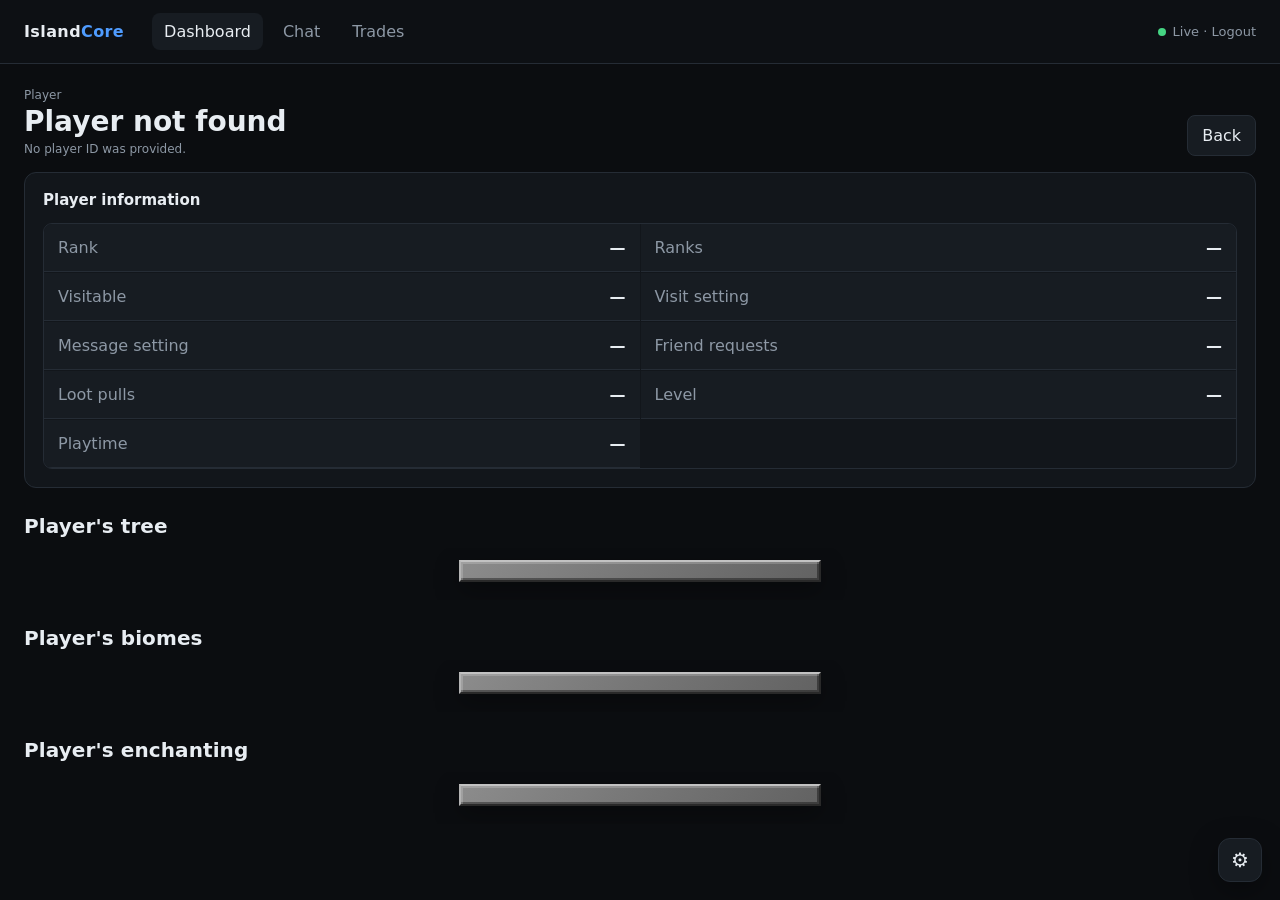
==== player.html @ ee5e6c2d "Add files via upload" ====
<!doctype html>
<html>
<head>
<meta charset="utf-8">
<meta name="viewport" content="width=device-width,initial-scale=1">
<title>IslandCore • Player</title>
<link rel="stylesheet" href="style.css">
<script src="config.js"></script>
<script src="app.js"></script>
</head>
<body>
<header class="top">
  <div class="logo">Island<span>Core</span></div>
  <nav><a class="active" href="index.html">Dashboard</a><a href="chat.html">Chat</a><a href="trades.html">Trades</a></nav>
  <div class="right"><span class="dot"></span>Live · <a href="#" data-logout>Logout</a></div>
</header>

<main class="wrap player-tree-page">
  <div class="player-page-head">
    <div>
      <div class="muted small">Player</div>
      <h1 id="playerName">Loading…</h1>
      <div class="muted small" id="playerUuid">—</div>
    </div>
    <a class="btn" href="index.html">Back</a>
  </div>

  <section class="card">
    <h2>Player information</h2>
    <div class="player-info-grid">
      <div class="info-row"><span class="muted">Rank</span><b id="rank">—</b></div>
      <div class="info-row"><span class="muted">Ranks</span><b id="ranks">—</b></div>
      <div class="info-row"><span class="muted">Visitable</span><b id="visitable">—</b></div>
      <div class="info-row"><span class="muted">Visit setting</span><b id="visitSetting">—</b></div>
      <div class="info-row"><span class="muted">Message setting</span><b id="msgSetting">—</b></div>
      <div class="info-row"><span class="muted">Friend requests</span><b id="friendRequestSetting">—</b></div>
      <div class="info-row"><span class="muted">Loot pulls</span><b id="lootPulls">—</b></div>
      <div class="info-row"><span class="muted">Level</span><b id="level">—</b></div>
      <div class="info-row"><span class="muted">Playtime</span><b id="playtime">—</b></div>
    </div>
  </section>

  <section class="player-tree-section">
    <div class="player-tree-subtitle" id="treeTitle">Player's tree</div>
    <div class="mc-gui-wrap">
      <div class="mc-gui" id="mainTreeGui" aria-label="Progression Tree"></div>
    </div>
  </section>

  <section class="player-tree-section">
    <div class="player-tree-subtitle" id="biomeTitle">Player's biomes</div>
    <div class="mc-gui-wrap">
      <div class="mc-gui" id="biomeGui" aria-label="Biomes"></div>
    </div>
  </section>

  <section class="player-tree-section">
    <div class="player-tree-subtitle" id="enchantTitle">Player's enchanting</div>
    <div class="mc-gui-wrap">
      <div class="mc-gui" id="enchantGui" aria-label="Enchanting"></div>
    </div>
  </section>
</main>

<div id="mcTooltip" class="mc-tooltip" role="tooltip" aria-hidden="true"></div>

<script>
const $=id=>document.getElementById(id);
let player=null;
let treeData=null;

const MC_COLORS={
  '0':'#000000','1':'#0000aa','2':'#00aa00','3':'#00aaaa','4':'#aa0000','5':'#aa00aa','6':'#ffaa00','7':'#aaaaaa',
  '8':'#555555','9':'#5555ff','a':'#55ff55','b':'#55ffff','c':'#ff5555','d':'#ff55ff','e':'#ffff55','f':'#ffffff'
};
const CUSTOM_COLORS={
  'BRONZE':'#CD7F32','SILVER':'#C0C0C0','GOLD':'#FFD700'
};

function esc(s){return String(s).replace(/[&<>"']/g,m=>({'&':'&amp;','<':'&lt;','>':'&gt;','"':'&quot;',"'":'&#39;'}[m]))}
function prettyMaterial(material){
  return String(material||'UNKNOWN').toLowerCase().split('_').map(x=>x.charAt(0).toUpperCase()+x.slice(1)).join(' ');
}
function materialUrl(material){
  return 'https://mcasset.cloud/1.21.1/assets/minecraft/textures/item/'+String(material||'bedrock').toLowerCase()+'.png';
}
function mcText(raw){
  let s=String(raw??'');
  let out='';
  let color='#ffffff';
  let bold=false,italic=false,underline=false,strike=false,obfuscated=false;
  let i=0;
  while(i<s.length){
    if(s[i]==='§' && i+1<s.length){
      const c=s[++i].toLowerCase();
      if(c==='x' && i+12<s.length){
        const hex=s.slice(i+1,i+13).split('§').join('');
        if(/^[0-9a-f]{6}$/i.test(hex)){ color='#'+hex; i+=12; continue; }
      }
      if(MC_COLORS[c]) color=MC_COLORS[c];
      else if(c==='l') bold=true;
      else if(c==='o') italic=true;
      else if(c==='n') underline=true;
      else if(c==='m') strike=true;
      else if(c==='k') obfuscated=true;
      else if(c==='r'){color='#ffffff';bold=false;italic=false;underline=false;strike=false;obfuscated=false;}
      i++; continue;
    }
    let ch=s[i++];
    if(obfuscated && ch!==' ') ch='█';
    const styles=[`color:${color}`];
    if(bold) styles.push('font-weight:700');
    if(italic) styles.push('font-style:italic');
    if(underline) styles.push('text-decoration:underline');
    if(strike) styles.push('text-decoration:line-through');
    out+='<span style="'+styles.join(';')+'">'+esc(ch)+'</span>';
  }
  return out;
}

function formatPlaytime(seconds){
  seconds=Math.max(0,Number(seconds)||0);
  const days=Math.floor(seconds/86400); seconds%=86400;
  const hours=Math.floor(seconds/3600); seconds%=3600;
  const minutes=Math.floor(seconds/60); seconds%=60;
  const parts=[];
  if(days) parts.push(days+'d');
  if(hours) parts.push(hours+'h');
  if(minutes) parts.push(minutes+'m');
  if(seconds || !parts.length) parts.push(seconds+'s');
  return parts.join(' ');
}

function createSlot(slotIndex, content, extraClass=''){
  const el=document.createElement('div');
  el.className='mc-slot '+extraClass;
  el.dataset.slot=slotIndex;
  if(content) el.innerHTML=content;
  return el;
}
function fillerSlot(i){
  return createSlot(i,'','mc-filler');
}
function itemHtml(material, amount=0, glint=false){
  return `<div class="mc-item ${glint?'mc-glint':''}"><img src="${materialUrl(material)}" alt="${esc(prettyMaterial(material))}" loading="lazy" onerror="this.src='${materialUrl('bedrock')}'">${amount>1?`<span class="mc-stack">${amount}</span>`:''}</div>`;
}
function stripMcColors(s){return String(s||'').replace(/§x(?:§[0-9a-fA-F]){6}/g,'').replace(/§[0-9a-fk-or]/gi,'');}

function tooltipForNode(node){
  const lines=[];
  node.description.forEach(x=>lines.push({html:mcText(x),class:''}));
  lines.push({html:'',class:'gap'});
  if(node.active){
    lines.push({html:'<span class="mc-green-bold">ACTIVE</span>',class:''});
    if(player) lines.push({html:`<span class="mc-gray">Your level: </span><span class="mc-green">${Number(player.level||1).toLocaleString()}</span>`,class:''});
    lines.push({html:'<span class="mc-purple">Right-click to view drops</span>',class:''});
  }else if(node.unlocked){
    lines.push({html:'<span class="mc-yellow">Click to select</span>',class:''});
    lines.push({html:'<span class="mc-purple">Right-click to view drops</span>',class:''});
  }else{
    if(node.requirements?.length){
      lines.push({html:'<span class="mc-red-bold">REQUIRES:</span>',class:''});
      node.requirements.forEach(req=>{
        const label=findNodeName(req);
        lines.push({html:`<span class="mc-gray">• </span><span class="mc-red">${esc(label)}</span>`,class:''});
      });
      lines.push({html:'',class:'gap'});
    }
    lines.push({html:'<span class="mc-red-bold">LOCKED</span>',class:''});
    if(node.tokenCost>0) lines.push({html:`<span class="mc-gray">Tokens: </span><span class="mc-gold">${Number(node.tokenCost).toLocaleString()}</span>`,class:''});
    (node.itemCosts||[]).forEach(c=>lines.push({html:`<span class="mc-gray">• </span><span class="mc-white">${c.amount}x ${esc(prettyMaterial(c.material))}</span>`,class:''}));
    lines.push({html:node.requirements?.length?' <span class="mc-gray">Unlock prerequisites first</span>':'<span class="mc-yellow">Click to unlock</span>',class:''});
  }
  return {title:node.unlocked||node.active?node.displayName:'§7§l'+stripMcColors(node.displayName),lines};
}
function tooltipForBiome(node){
  const lines=[
    {html:`<span class="mc-gray">${esc(node.biomeType==='NETHER'?'Nether':'Forest')} biome</span>`,class:''},
    {html:'<span class="mc-gray">Wood/building family changes with selection.</span>',class:''},
    {html:'',class:'gap'}
  ];
  if(node.active) lines.push({html:'<span class="mc-green-bold">SELECTED</span>',class:''});
  else if(node.unlocked) lines.push({html:'<span class="mc-yellow">Click to select</span>',class:''});
  else{
    if(node.requirements?.length){
      lines.push({html:'<span class="mc-red-bold">REQUIRES:</span>',class:''});
      node.requirements.forEach(req=>lines.push({html:`<span class="mc-gray">• </span><span class="mc-red">${esc(findBiomeName(req))}</span>`,class:''}));
      lines.push({html:'',class:'gap'});
    }
    lines.push({html:'<span class="mc-red-bold">LOCKED</span>',class:''});
    if(node.tokenCost>0) lines.push({html:`<span class="mc-gray">Tokens: </span><span class="mc-gold">${Number(node.tokenCost).toLocaleString()}</span>`,class:''});
    (node.itemCosts||[]).forEach(c=>lines.push({html:`<span class="mc-gray">• </span><span class="mc-white">${c.amount}x ${esc(prettyMaterial(c.material))}</span>`,class:''}));
    lines.push({html:node.requirements?.length?'<span class="mc-gray">Unlock prerequisites first</span>':'<span class="mc-yellow">Click to unlock</span>',class:''});
  }
  return {title:node.active?'§a§l'+stripMcColors(node.displayName):node.unlocked?node.displayName:'§7§l'+stripMcColors(node.displayName),lines};
}
function findNodeName(id){
  const n=[...(treeData?.mainNodes||[]),...(treeData?.enchantingNodes||[])].find(x=>x.id===id);
  return n ? stripNodeName(n.displayName) : id;
}
function findBiomeName(id){
  const n=(treeData?.biomeNodes||[]).find(x=>x.id===id);
  return n ? stripNodeName(n.displayName) : id;
}
function stripNodeName(s){return String(s||'').replace(/^\s*§[0-9a-fk-or]\[[^\]]*\]\s*/i,'').replace(/^\s*\[[^\]]*\]\s*/,'').replace(/§[0-9a-fk-or]/gi,'').trim();}

function attachTooltip(slot, data){
  slot.addEventListener('mouseenter',()=>showTooltip(slot,data));
  slot.addEventListener('mousemove',positionTooltip);
  slot.addEventListener('mouseleave',hideTooltip);
}
function showTooltip(slot,data){
  const tip=$('mcTooltip');
  tip.innerHTML='<div class="mc-tooltip-title">'+mcText(data.title)+'</div>'+data.lines.map(x=>x.class==='gap'?'<div class="mc-tooltip-gap"></div>':'<div class="mc-tooltip-line">'+x.html+'</div>').join('');
  tip.classList.add('visible'); tip.setAttribute('aria-hidden','false');
  positionTooltip({clientX:slot.getBoundingClientRect().right+10,clientY:slot.getBoundingClientRect().top});
}
function positionTooltip(e){
  const tip=$('mcTooltip');
  if(!tip.classList.contains('visible'))return;
  const pad=12, rect=tip.getBoundingClientRect();
  let x=e.clientX+14,y=e.clientY+12;
  if(x+rect.width>window.innerWidth-pad)x=e.clientX-rect.width-14;
  if(y+rect.height>window.innerHeight-pad)y=window.innerHeight-rect.height-pad;
  if(y<pad)y=pad;
  tip.style.left=x+'px';tip.style.top=y+'px';
}
function hideTooltip(){const tip=$('mcTooltip');tip.classList.remove('visible');tip.setAttribute('aria-hidden','true')}

function setSlot(slots,index,html,tooltip,active=false,locked=false){
  const slot=createSlot(index,html,(active?'mc-active ':'')+(locked?'mc-locked ':''));
  slots[index]=slot;
  if(tooltip)attachTooltip(slot,tooltip);
}

function tokenItem(){
  return {title:'§6§lTree Tokens',lines:[
    {html:`<span class="mc-gray">Balance: </span><span class="mc-gold">${Number(treeData.tokens).toLocaleString()}</span>`,class:''},
    {html:'<span class="mc-gray">Used to unlock skill tree nodes.</span>',class:''}
  ]};
}

function renderChest(containerId,type){
  const container=$(containerId); container.innerHTML='';
  const slots=new Array(type==='enchanting'?27:54);
  for(let i=0;i<slots.length;i++)slots[i]=fillerSlot(i);

  if(type==='main'){
    setSlot(slots,0,itemHtml('CRAFTING_TABLE'),{title:'§fBack',lines:[{html:'<span class="mc-gray">Close the skill tree</span>',class:''}]});
    setSlot(slots,4,itemHtml('SUNFLOWER'),tokenItem());
    const biomeUnlocked=treeData.unlockedNodes.includes('biome');
    const biome={title:biomeUnlocked?'§aBiome':'§c§lBiome Locked',lines:[{html:biomeUnlocked?'<span class="mc-gray">Open the biome tab</span>':'<span class="mc-gray">Unlock the </span><span class="mc-yellow">Biome</span><span class="mc-gray"> category first.</span>',class:''}]};
    setSlot(slots,8,itemHtml(biomeUnlocked?'OAK_SAPLING':'BEDROCK'),biome,false,!biomeUnlocked);
    setSlot(slots,50,itemHtml('ENCHANTING_TABLE'),{title:'§dEnchanting',lines:[{html:'<span class="mc-gray">Open enchanting and brewing</span>',class:''}]});
    (treeData.mainNodes||[]).forEach(n=>{
      const material=n.unlocked?n.material:'BEDROCK';
      const tt=tooltipForNode(n);
      setSlot(slots,n.slot,itemHtml(material,0,n.active),tt,n.active,!n.unlocked);
    });
  }else if(type==='biome'){
    setSlot(slots,0,itemHtml('CHEST'),{title:'§fBack',lines:[{html:'<span class="mc-gray">Return to the Progression Tree</span>',class:''}]});
    setSlot(slots,4,itemHtml('SUNFLOWER'),tokenItem());
    setSlot(slots,8,itemHtml('OAK_SAPLING',0,true),{title:'§a§lBiome',lines:[{html:'<span class="mc-gray">Currently viewing biomes</span>',class:''}]},true);
    (treeData.biomeNodes||[]).forEach(n=>{
      setSlot(slots,n.slot,itemHtml(n.unlocked?n.material:'BEDROCK',0,n.active),tooltipForBiome(n),n.active,!n.unlocked);
    });
  }else{
    setSlot(slots,0,itemHtml('ENCHANTING_TABLE',0,true),{title:'§d§lEnchanting',lines:[{html:'<span class="mc-gray">Currently viewing enchanting & brewing</span>',class:''}]},true);
    setSlot(slots,4,itemHtml('SUNFLOWER'),tokenItem());
    setSlot(slots,9,itemHtml('CHEST'),{title:'§fBack',lines:[{html:'<span class="mc-gray">Return to the Progression Tree</span>',class:''}]});
    (treeData.enchantingNodes||[]).forEach(n=>{
      setSlot(slots,n.slot,itemHtml(n.unlocked?n.material:'BEDROCK',0,n.active),tooltipForNode(n),n.active,!n.unlocked);
    });
  }
  slots.forEach(s=>container.appendChild(s));
}

async function loadPlayer(){
  const uuid=new URLSearchParams(location.search).get('uuid');
  if(!uuid){$('playerName').textContent='Player not found';$('playerUuid').textContent='No player ID was provided.';return;}
  try{
    const r=await DashboardAPI.request('/api/players/'+encodeURIComponent(uuid));
    if(!r.ok){$('playerName').textContent='Player not found';$('playerUuid').textContent=uuid;return;}
    player=await r.json();
    $('playerName').textContent=player.name;
    $('playerUuid').textContent=player.uuid;
    $('treeTitle').textContent=player.name+"'s tree";
    $('biomeTitle').textContent=player.name+"'s biomes";
    $('enchantTitle').textContent=player.name+"'s enchanting";
    $('rank').textContent=player.rank;
    $('ranks').textContent=player.ranks.length?player.ranks.join(', '):'None';
    $('visitable').textContent=player.visitable?'Yes':'No';
    $('visitSetting').textContent=player.visitSetting;
    $('msgSetting').textContent=player.msgSetting;
    $('friendRequestSetting').textContent=player.friendRequestSetting;
    $('lootPulls').textContent=Number(player.lootPulls||0).toLocaleString();
    $('level').textContent=Number(player.level||1).toLocaleString();
    $('playtime').textContent=formatPlaytime(player.playtimeSeconds);

    const tr=await DashboardAPI.request('/api/players/'+encodeURIComponent(uuid)+'/skilltree');
    if(!tr.ok)throw new Error('Unable to load skill tree');
    treeData=await tr.json();
    renderChest('mainTreeGui','main');
    renderChest('biomeGui','biome');
    renderChest('enchantGui','enchanting');
  }catch(e){
    console.error(e);
    $('playerName').textContent='Unable to load player';
    $('playerUuid').textContent='The dashboard API could not be reached.';
  }
}
loadPlayer();
</script>
</body>
</html>
---- style.css ----
:root{
  --bg:#0b0d10;--panel:#12161b;--panel2:#171c22;--border:#252c35;
  --text:#e8edf2;--muted:#8d98a5;--accent:#4f9cff;--good:#45d483;--warn:#f2c94c;--bad:#ff5d73;
}
*{box-sizing:border-box}body{margin:0;background:var(--bg);color:var(--text);font-family:Inter,system-ui,-apple-system,Segoe UI,sans-serif}
a{color:inherit;text-decoration:none}.top{height:64px;border-bottom:1px solid var(--border);display:flex;align-items:center;padding:0 24px;gap:28px;background:#0d1014;position:sticky;top:0;z-index:5}
.logo{font-weight:800;letter-spacing:.4px}.logo span{color:var(--accent)}nav{display:flex;gap:8px}nav a{padding:9px 12px;border-radius:8px;color:var(--muted)}nav a.active,nav a:hover{background:var(--panel2);color:var(--text)}
.right{margin-left:auto;color:var(--muted);font-size:13px}.wrap{max-width:1500px;margin:auto;padding:24px}
.grid{display:grid;grid-template-columns:repeat(2,minmax(0,1fr));gap:16px}.card{background:var(--panel);border:1px solid var(--border);border-radius:12px;padding:18px;min-width:0}
.card h2{font-size:15px;margin:0 0 14px}.metric{font-size:30px;font-weight:800}.muted{color:var(--muted)}.small{font-size:12px}
.bar{height:8px;background:#242a31;border-radius:99px;overflow:hidden}.bar>i{display:block;height:100%;background:var(--accent);border-radius:99px;transition:width .25s ease}
.players{display:flex;flex-wrap:wrap;gap:8px}.players-scroll{max-height:154px;overflow-y:auto;padding-right:6px;align-content:flex-start}.pill{background:var(--panel2);border:1px solid var(--border);padding:7px 10px;border-radius:999px;font-size:13px}
.worlds-scroll{max-height:250px;overflow:auto;border:1px solid var(--border);border-radius:9px}
.trades-scroll{max-height:600px;overflow:auto;border:1px solid var(--border);border-radius:9px}
.trades-scroll tr:last-child td{border-bottom:0}
.items-given{display:flex;flex-wrap:wrap;gap:6px}
.item-pill{background:var(--panel2);border:1px solid var(--border);border-radius:999px;padding:3px 9px;font-size:12px;white-space:nowrap}
.sort-btn{display:flex;align-items:center;gap:6px}
.sort-arrow{display:inline-block;transition:transform .15s ease}
.sort-arrow.asc{transform:rotate(180deg)}table{width:100%;border-collapse:collapse;font-size:13px}th,td{text-align:left;padding:10px 8px;border-bottom:1px solid var(--border);vertical-align:top}th{color:var(--muted);font-weight:600;position:sticky;top:0;background:var(--panel2);z-index:1}.worlds-scroll tr:last-child td{border-bottom:0}
pre,.terminal{margin:0;background:#080a0d;border:1px solid var(--border);border-radius:9px;padding:12px;white-space:pre-wrap;overflow:auto;color:#cbd5df;font:12px/1.55 ui-monospace,SFMono-Regular,Consolas,monospace}
.console{height:500px}.chat{height:600px}.inputrow{display:flex;gap:8px;margin-top:10px}.inputrow input{flex:1}.inputrow button,.btn{border:1px solid var(--border);background:var(--panel2);color:var(--text);border-radius:8px;padding:10px 14px;cursor:pointer}.inputrow button:hover,.btn:hover{border-color:#3b4652}
.chat-controls{display:flex;flex-wrap:wrap;align-items:center;gap:8px;margin-bottom:10px}
.chat-controls select,.chat-controls input{background:#0b0e12;color:var(--text);border:1px solid var(--border);padding:9px 11px;border-radius:8px;outline:none}
.chat-controls .btn{padding:9px 13px}
.chat-controls .small{margin-left:auto}
.chat-line{display:block;border-radius:4px;transition:background-color .3s ease}
.chat-line-hit{background:rgba(79,156,255,.25);outline:1px solid var(--accent)}
@media(max-width:600px){.chat-controls .small{margin-left:0;width:100%}}
input{background:#0b0e12;color:var(--text);border:1px solid var(--border);padding:11px;border-radius:8px;outline:none}.login{min-height:100vh;display:grid;place-items:center;position:relative;overflow:hidden;padding:24px}.login-page{background:radial-gradient(circle at 50% 0%,#16263a 0,#0b0d10 42%);min-height:100vh}.login-card{width:min(440px,100%);padding:32px;position:relative;z-index:2;box-shadow:0 24px 80px rgba(0,0,0,.45);background:rgba(18,22,27,.92);backdrop-filter:blur(14px)}
.login-brand{display:flex;align-items:center;gap:12px;margin-bottom:34px}.brand-mark{width:42px;height:42px;border-radius:12px;display:grid;place-items:center;background:linear-gradient(135deg,#4f9cff,#7a5cff);font-weight:900;font-size:20px;box-shadow:0 8px 24px rgba(79,156,255,.25)}.login-heading h1{font-size:28px;margin:0 0 7px}.login-heading p{margin:0 0 26px}.field-label{display:block;font-size:12px;font-weight:700;color:#c9d2dc;margin-bottom:8px}.password-wrap{position:relative}.password-wrap input{width:100%;margin:0;padding:13px 40px 13px 13px}.lock-icon{position:absolute;right:14px;top:50%;transform:translateY(-50%);font-size:8px;color:var(--muted)}.login-btn{width:100%;margin-top:14px;padding:12px 15px;display:flex;align-items:center;justify-content:space-between;background:var(--accent);border-color:var(--accent);font-weight:700}.login-btn:hover{background:#6aaaFF;border-color:#6aaaFF}.login-note{text-align:center;color:var(--muted);font-size:11px;margin:18px 0 0}.login-glow{position:absolute;width:360px;height:360px;border-radius:50%;filter:blur(80px);opacity:.16}.login-glow-one{background:#4f9cff;top:-150px;left:calc(50% - 300px)}.login-glow-two{background:#7a5cff;bottom:-180px;right:calc(50% - 320px)}
/* Grid lines overlay */
.login-grid-lines{position:absolute;inset:0;display:flex;justify-content:space-evenly;pointer-events:none;z-index:0;opacity:.06}
.login-grid-lines span{display:block;width:1px;height:100%;background:var(--accent)}
/* Shared box the username + password fields sit inside, nested within the
   bigger login-card, so the two inputs read as one grouped unit. */
.field-group{background:rgba(11,14,18,.55);border:1px solid var(--border);border-radius:10px;padding:18px 16px 4px;margin-bottom:22px}
/* Field wrapper with icon */
.field-wrap{position:relative}.field-wrap input{width:100%;margin:0;padding:13px 40px 13px 13px}
.field-icon{position:absolute;right:13px;top:50%;transform:translateY(-50%);color:var(--muted);display:flex;align-items:center}
.field-icon-btn{background:none;border:none;cursor:pointer;padding:2px;color:var(--muted);display:flex;align-items:center;transition:color .15s}.field-icon-btn:hover{color:var(--text)}
/* Error banner */
.login-error{display:flex;align-items:center;gap:9px;background:rgba(255,93,115,.1);border:1px solid rgba(255,93,115,.35);border-radius:8px;padding:11px 13px;font-size:13px;color:#ff8fa0;margin-bottom:18px}
.login-error-icon{width:18px;height:18px;border-radius:50%;background:rgba(255,93,115,.25);display:grid;place-items:center;font-weight:800;font-size:10px;flex-shrink:0}
/* Server status bar at bottom of login page */
.login-status{position:fixed;bottom:22px;left:50%;transform:translateX(-50%);display:flex;align-items:center;gap:7px;font-size:12px;color:var(--muted);background:rgba(13,16,20,.7);backdrop-filter:blur(8px);border:1px solid var(--border);border-radius:99px;padding:6px 14px;z-index:10}
.login-status .dot{background:var(--muted);transition:background .4s}
canvas{width:100%;height:180px;display:block;margin-top:8px}.statrow{display:flex;justify-content:space-between;gap:12px;margin:8px 0}.dot{display:inline-block;width:8px;height:8px;border-radius:50%;background:var(--good);margin-right:7px}
@media(max-width:900px){.grid{grid-template-columns:1fr}.right{display:none}}@media(max-width:600px){.wrap{padding:14px}.top{padding:0 14px;gap:10px}.top nav{gap:0}.top nav a{padding:8px}.login-card{padding:24px}.worlds-scroll{max-height:220px}}

/* Dashboard settings */
.settings-button{
  position:fixed;right:18px;bottom:18px;z-index:100;
  width:44px;height:44px;border:1px solid var(--border);
  border-radius:12px;background:var(--panel2);color:var(--text);
  font-size:20px;line-height:1;cursor:pointer;
  box-shadow:0 8px 28px rgba(0,0,0,.35);
  transition:transform .15s ease,border-color .15s ease,background .15s ease;
}
.settings-button:hover{transform:translateY(-2px);border-color:#3b4652;background:#1c2229}
.settings-overlay{
  position:fixed;inset:0;z-index:99;display:none;align-items:center;justify-content:center;
  padding:20px;background:rgba(0,0,0,.58);backdrop-filter:blur(6px);
}
.settings-overlay.open{display:flex}
.settings-modal{
  width:min(440px,100%);background:var(--panel);border:1px solid var(--border);
  border-radius:14px;padding:20px;box-shadow:0 24px 80px rgba(0,0,0,.5);
}
.settings-header{display:flex;align-items:flex-start;justify-content:space-between;gap:14px;margin-bottom:20px}
.settings-header h2{margin:0 0 5px;font-size:18px}
.settings-close{
  border:0;background:transparent;color:var(--muted);font-size:27px;line-height:1;
  cursor:pointer;padding:0 3px
}
.settings-close:hover{color:var(--text)}
.settings-modal .field-label{margin-top:14px}
.settings-modal input{width:100%;margin-bottom:2px}
.settings-note{margin:14px 0 0;line-height:1.5}
.settings-actions{display:flex;justify-content:flex-end;gap:8px;margin-top:20px}
.settings-save{background:var(--accent);border-color:var(--accent);font-weight:700}
.settings-save:hover{background:#6aaaFF;border-color:#6aaaFF}
@media(max-width:600px){
  .settings-button{right:14px;bottom:14px}
  .settings-modal{padding:18px}
}

/* Players */
.player-search-wrap{margin-top:12px}
.player-search{width:100%;padding:9px 11px}
.player-pill{cursor:pointer;appearance:none;font:inherit;color:var(--text)}
.player-pill:hover{border-color:#3b4652;background:#1c2229}
.player-page-head{display:flex;align-items:flex-end;justify-content:space-between;gap:16px;margin-bottom:16px}
.player-page-head h1{margin:3px 0 4px;font-size:28px}
.player-info-grid{display:grid;grid-template-columns:repeat(2,minmax(0,1fr));gap:1px;border:1px solid var(--border);border-radius:9px;overflow:hidden}
.info-row{display:flex;justify-content:space-between;align-items:center;gap:18px;padding:14px;background:var(--panel2);border-bottom:1px solid var(--border)}
.info-row b{text-align:right;overflow-wrap:anywhere}
@media(max-width:700px){
  .player-info-grid{grid-template-columns:1fr}
  .player-page-head{align-items:flex-start}
}

/* Minecraft-style progression tree replica */
.player-tree-page{padding-bottom:70px}
.player-tree-section{margin-top:26px}
.player-tree-subtitle{font-size:20px;font-weight:800;margin:0 0 10px;color:var(--text);letter-spacing:.1px}
.mc-gui-wrap{display:flex;justify-content:center;overflow-x:auto;padding:12px 4px 18px}
.mc-gui{
  --mc-slot:36px;
  display:grid;grid-template-columns:repeat(9,var(--mc-slot));
  gap:2px;padding:9px;
  width:max-content;min-width:calc(var(--mc-slot) * 9 + 22px);
  background:linear-gradient(135deg,#8c8c8c 0%,#777 48%,#626262 100%);
  border:2px solid #292929;border-top-color:#c2c2c2;border-left-color:#b4b4b4;
  box-shadow:inset 2px 2px 0 rgba(255,255,255,.18),inset -2px -2px 0 rgba(0,0,0,.38),0 8px 24px rgba(0,0,0,.34);
  image-rendering:pixelated;
}
.mc-slot{width:var(--mc-slot);height:var(--mc-slot);position:relative;display:grid;place-items:center;background:#373737;border:2px solid #1c1c1c;border-top-color:#5a5a5a;border-left-color:#515151;box-shadow:inset 1px 1px 0 rgba(255,255,255,.08),inset -1px -1px 0 rgba(0,0,0,.38)}
.mc-filler{background:#555;border-color:#3a3a3a;opacity:.95}
.mc-item{width:30px;height:30px;display:grid;place-items:center;position:relative;z-index:2;filter:drop-shadow(2px 2px 0 rgba(0,0,0,.45))}
.mc-item img{width:27px;height:27px;object-fit:contain;image-rendering:pixelated;user-select:none;-webkit-user-drag:none}
.mc-stack{position:absolute;right:-1px;bottom:-2px;color:#fff;font:700 14px/1 monospace;text-shadow:2px 2px #222,1px 1px #222;z-index:3}
.mc-active{z-index:4;box-shadow:inset 0 0 0 2px rgba(255,255,255,.16),0 0 8px rgba(124,72,255,.7)}
.mc-active::before{content:"";position:absolute;inset:0;pointer-events:none;background:linear-gradient(125deg,transparent 20%,rgba(255,255,255,.23) 45%,transparent 70%);transform:translateX(-110%);animation:mc-glint 1.8s linear infinite}
.mc-glint{filter:drop-shadow(0 0 5px rgba(175,125,255,.95)) drop-shadow(2px 2px 0 rgba(0,0,0,.45))}
.mc-locked .mc-item img{opacity:.96}
@keyframes mc-glint{to{transform:translateX(110%)}}

.mc-tooltip{position:fixed;z-index:1000;display:none;min-width:235px;max-width:340px;padding:8px 10px 9px;background:linear-gradient(145deg,#020913,#07182d 55%,#020913);border:2px solid #111b29;border-radius:2px;box-shadow:inset 0 0 0 1px #33465d,0 4px 14px rgba(0,0,0,.65);font:16px/1.18 ui-monospace,SFMono-Regular,Consolas,"Liberation Mono",monospace;text-shadow:2px 2px #000;pointer-events:none}
.mc-tooltip.visible{display:block}
.mc-tooltip-title{font-weight:800;margin-bottom:4px;white-space:nowrap}
.mc-tooltip-line{min-height:18px;white-space:normal}
.mc-tooltip-gap{height:7px}
.mc-green{color:#55ff55}.mc-green-bold{color:#55ff55;font-weight:800}.mc-gray{color:#aaa}.mc-white{color:#fff}.mc-yellow{color:#ffff55}.mc-gold{color:#ffaa00}.mc-red{color:#ff5555}.mc-red-bold{color:#ff5555;font-weight:800}.mc-purple{color:#ff55ff}.mc-blue{color:#5555ff}
@media(max-width:700px){
  .player-tree-subtitle{font-size:18px}
  .mc-gui-wrap{justify-content:flex-start}
  .mc-tooltip{font-size:14px;max-width:290px}
}
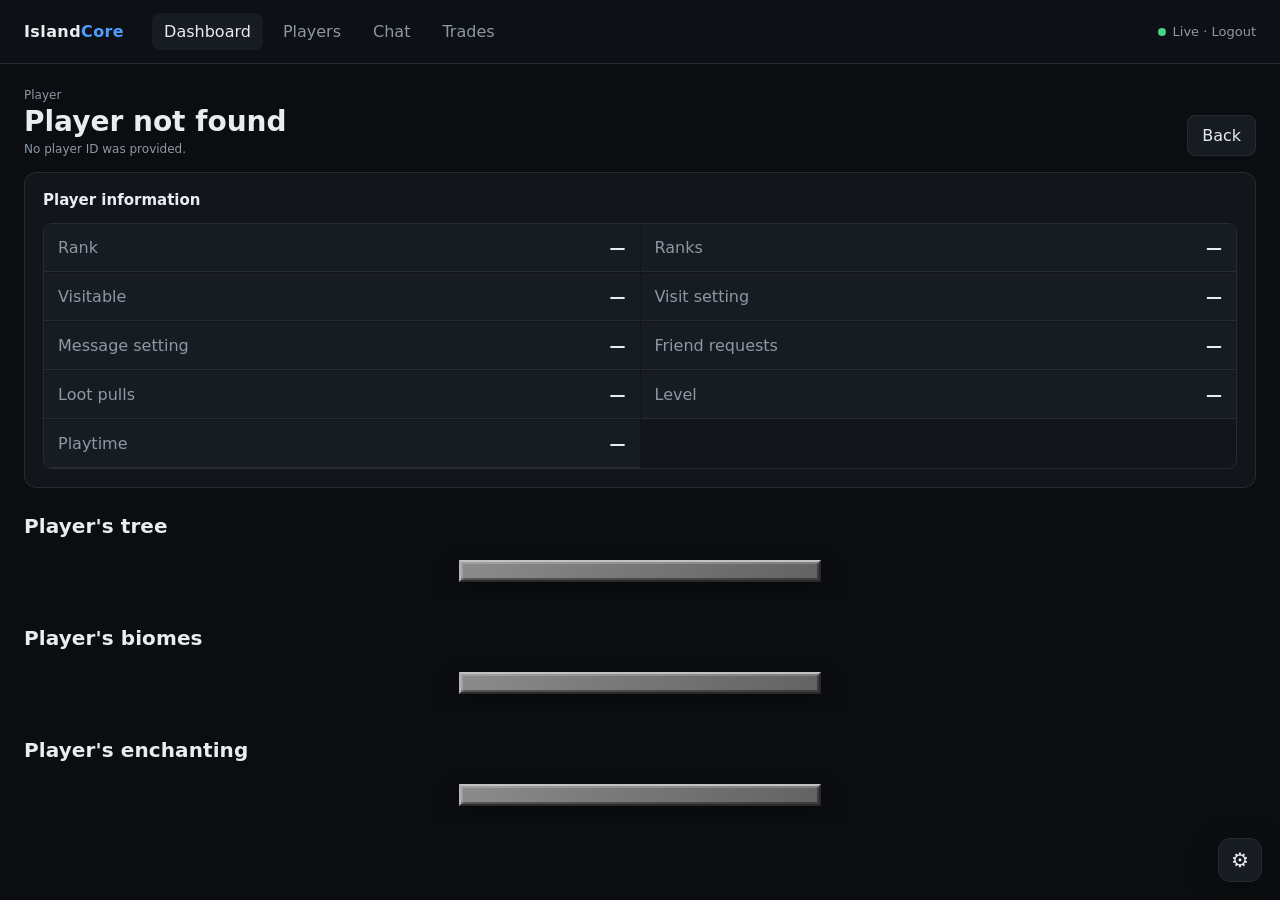
==== commit 8849028a: "Add files via upload" ====
--- a/player.html
+++ b/player.html
@@ -11,7 +11,7 @@
 <body>
 <header class="top">
   <div class="logo">Island<span>Core</span></div>
-  <nav><a class="active" href="index.html">Dashboard</a><a href="chat.html">Chat</a><a href="trades.html">Trades</a></nav>
+  <nav><a class="active" href="index.html">Dashboard</a><a href="players.html">Players</a><a href="chat.html">Chat</a><a href="trades.html">Trades</a></nav>
   <div class="right"><span class="dot"></span>Live · <a href="#" data-logout>Logout</a></div>
 </header>
 
@@ -81,9 +81,35 @@
 function prettyMaterial(material){
   return String(material||'UNKNOWN').toLowerCase().split('_').map(x=>x.charAt(0).toUpperCase()+x.slice(1)).join(' ');
 }
-function materialUrl(material){
-  return 'https://mcasset.cloud/1.21.1/assets/minecraft/textures/item/'+String(material||'bedrock').toLowerCase()+'.png';
-}
+const MC_ASSET_BASE='https://mcasset.cloud/1.21.1/assets/minecraft/textures/';
+const MC_RAW_ASSET_BASE='https://raw.githubusercontent.com/InventivetalentDev/minecraft-assets/1.21.1/assets/minecraft/textures/';
+const MC_TEXTURE_OVERRIDES={
+  DRAGON_HEAD:['block/dragon_head.png','entity/enderdragon/dragon.png','item/dragon_head.png'],
+  PITCHER_PLANT:['item/pitcher_plant.png','block/pitcher_plant_top.png','block/pitcher_plant_bottom.png'],
+  ENCHANTING_TABLE:['block/enchanting_table_side.png','block/enchanting_table_top.png','block/enchanting_table_bottom.png','item/enchanting_table.png'],
+  BREWING_STAND:['item/brewing_stand.png','block/brewing_stand.png','entity/brewingstand.png'],
+  CHEST:['block/chest_front.png','block/chest_side.png','item/chest.png'],
+  CRAFTING_TABLE:['block/crafting_table_front.png','block/crafting_table_side.png','block/crafting_table_top.png','item/crafting_table.png'],
+  SUNFLOWER:['block/sunflower.png'],
+  POPPY:['block/poppy.png']
+};
+const MC_BLOCK_TEXTURES=new Set([
+  'GRASS_BLOCK','END_STONE','NETHERRACK','ANCIENT_DEBRIS','POPPY','OAK_WOOD','BIRCH_WOOD','DARK_OAK_WOOD','SPRUCE_WOOD','JUNGLE_WOOD',
+  'ACACIA_WOOD','MANGROVE_WOOD','CHERRY_WOOD','CRIMSON_HYPHAE','WARPED_HYPHAE','BASALT','ORANGE_CONCRETE','BEDROCK','SUNFLOWER'
+]);
+function textureCandidates(material){
+  const key=String(material||'BEDROCK').toUpperCase();
+  const m=key.toLowerCase();
+  const paths=MC_TEXTURE_OVERRIDES[key]||[(MC_BLOCK_TEXTURES.has(key)?'block/':'item/')+m+'.png', (MC_BLOCK_TEXTURES.has(key)?'item/':'block/')+m+'.png'];
+  const out=[];
+  for(const path of paths){
+    out.push(MC_ASSET_BASE+path);
+    out.push(MC_RAW_ASSET_BASE+path);
+  }
+  return [...new Set(out)];
+}
+function materialUrl(material){ return textureCandidates(material)[0]; }
+function materialFallbackUrl(material){ return textureCandidates(material)[1]||textureCandidates(material)[0]; }
 function mcText(raw){
   let s=String(raw??'');
   let out='';
@@ -142,7 +168,21 @@
   return createSlot(i,'','mc-filler');
 }
 function itemHtml(material, amount=0, glint=false){
-  return `<div class="mc-item ${glint?'mc-glint':''}"><img src="${materialUrl(material)}" alt="${esc(prettyMaterial(material))}" loading="lazy" onerror="this.src='${materialUrl('bedrock')}'">${amount>1?`<span class="mc-stack">${amount}</span>`:''}</div>`;
+  const candidates=textureCandidates(material);
+  const attrs=esc(JSON.stringify(candidates));
+  return `<div class="mc-item ${glint?'mc-glint':''}"><img src="${candidates[0]}" alt="${esc(prettyMaterial(material))}" loading="eager" decoding="async" data-textures='${attrs}' data-texture-index="0" onerror="advanceTexture(this)">${amount>1?`<span class="mc-stack">${amount}</span>`:''}</div>`;
+}
+function advanceTexture(img){
+  let candidates=[];
+  try{candidates=JSON.parse(img.dataset.textures||'[]');}catch(_){}
+  let index=Number(img.dataset.textureIndex||0)+1;
+  if(index<candidates.length){
+    img.dataset.textureIndex=String(index);
+    img.src=candidates[index];
+  }else{
+    img.removeAttribute('onerror');
+    img.style.visibility='hidden';
+  }
 }
 function stripMcColors(s){return String(s||'').replace(/§x(?:§[0-9a-fA-F]){6}/g,'').replace(/§[0-9a-fk-or]/gi,'');}
 
--- a/style.css
+++ b/style.css
@@ -115,14 +115,15 @@
   box-shadow:inset 2px 2px 0 rgba(255,255,255,.18),inset -2px -2px 0 rgba(0,0,0,.38),0 8px 24px rgba(0,0,0,.34);
   image-rendering:pixelated;
 }
-.mc-slot{width:var(--mc-slot);height:var(--mc-slot);position:relative;display:grid;place-items:center;background:#373737;border:2px solid #1c1c1c;border-top-color:#5a5a5a;border-left-color:#515151;box-shadow:inset 1px 1px 0 rgba(255,255,255,.08),inset -1px -1px 0 rgba(0,0,0,.38)}
+.mc-slot{width:var(--mc-slot);height:var(--mc-slot);position:relative;display:grid;place-items:center;overflow:hidden;background:#373737;border:2px solid #1c1c1c;border-top-color:#5a5a5a;border-left-color:#515151;box-shadow:inset 1px 1px 0 rgba(255,255,255,.08),inset -1px -1px 0 rgba(0,0,0,.38)}
 .mc-filler{background:#555;border-color:#3a3a3a;opacity:.95}
 .mc-item{width:30px;height:30px;display:grid;place-items:center;position:relative;z-index:2;filter:drop-shadow(2px 2px 0 rgba(0,0,0,.45))}
 .mc-item img{width:27px;height:27px;object-fit:contain;image-rendering:pixelated;user-select:none;-webkit-user-drag:none}
 .mc-stack{position:absolute;right:-1px;bottom:-2px;color:#fff;font:700 14px/1 monospace;text-shadow:2px 2px #222,1px 1px #222;z-index:3}
-.mc-active{z-index:4;box-shadow:inset 0 0 0 2px rgba(255,255,255,.16),0 0 8px rgba(124,72,255,.7)}
-.mc-active::before{content:"";position:absolute;inset:0;pointer-events:none;background:linear-gradient(125deg,transparent 20%,rgba(255,255,255,.23) 45%,transparent 70%);transform:translateX(-110%);animation:mc-glint 1.8s linear infinite}
-.mc-glint{filter:drop-shadow(0 0 5px rgba(175,125,255,.95)) drop-shadow(2px 2px 0 rgba(0,0,0,.45))}
+.mc-active{z-index:4;box-shadow:inset 0 0 0 2px rgba(255,255,255,.16),inset 0 0 7px rgba(124,72,255,.75)}
+.mc-active::before{content:"";position:absolute;inset:0;pointer-events:none;background:linear-gradient(125deg,transparent 18%,rgba(255,255,255,.25) 45%,transparent 72%);transform:translateX(-110%);animation:mc-glint 1.8s linear infinite;z-index:1}
+.mc-glint{overflow:hidden;filter:drop-shadow(2px 2px 0 rgba(0,0,0,.45))}
+.mc-glint::after{content:"";position:absolute;inset:-6px;pointer-events:none;background:linear-gradient(125deg,transparent 18%,rgba(255,255,255,.55) 46%,transparent 72%);transform:translateX(-120%);animation:mc-glint 1.8s linear infinite;z-index:4}
 .mc-locked .mc-item img{opacity:.96}
 @keyframes mc-glint{to{transform:translateX(110%)}}
 
@@ -137,3 +138,16 @@
   .mc-gui-wrap{justify-content:flex-start}
   .mc-tooltip{font-size:14px;max-width:290px}
 }
+
+/* All players page */
+.players-page-head{margin-bottom:16px}
+.players-page-head h1{font-size:28px;margin:3px 0 4px}
+.players-page-search{margin-top:0}
+.all-players-list{display:grid;grid-template-columns:repeat(2,minmax(0,1fr));gap:8px;margin-top:14px}
+.all-player-row{width:100%;display:flex;align-items:center;justify-content:space-between;gap:14px;text-align:left;background:var(--panel2);border:1px solid var(--border);border-radius:9px;padding:12px 14px;color:var(--text);font:inherit;cursor:pointer}
+.all-player-row:hover{border-color:#3b4652;background:#1c2229}
+.all-player-name{font-weight:700;overflow:hidden;text-overflow:ellipsis;white-space:nowrap}
+.all-player-status{font-size:11px;color:var(--muted);white-space:nowrap}
+.all-player-status.online{color:var(--good);font-weight:700}
+.all-players-empty{padding:20px 4px}
+@media(max-width:700px){.all-players-list{grid-template-columns:1fr}}
